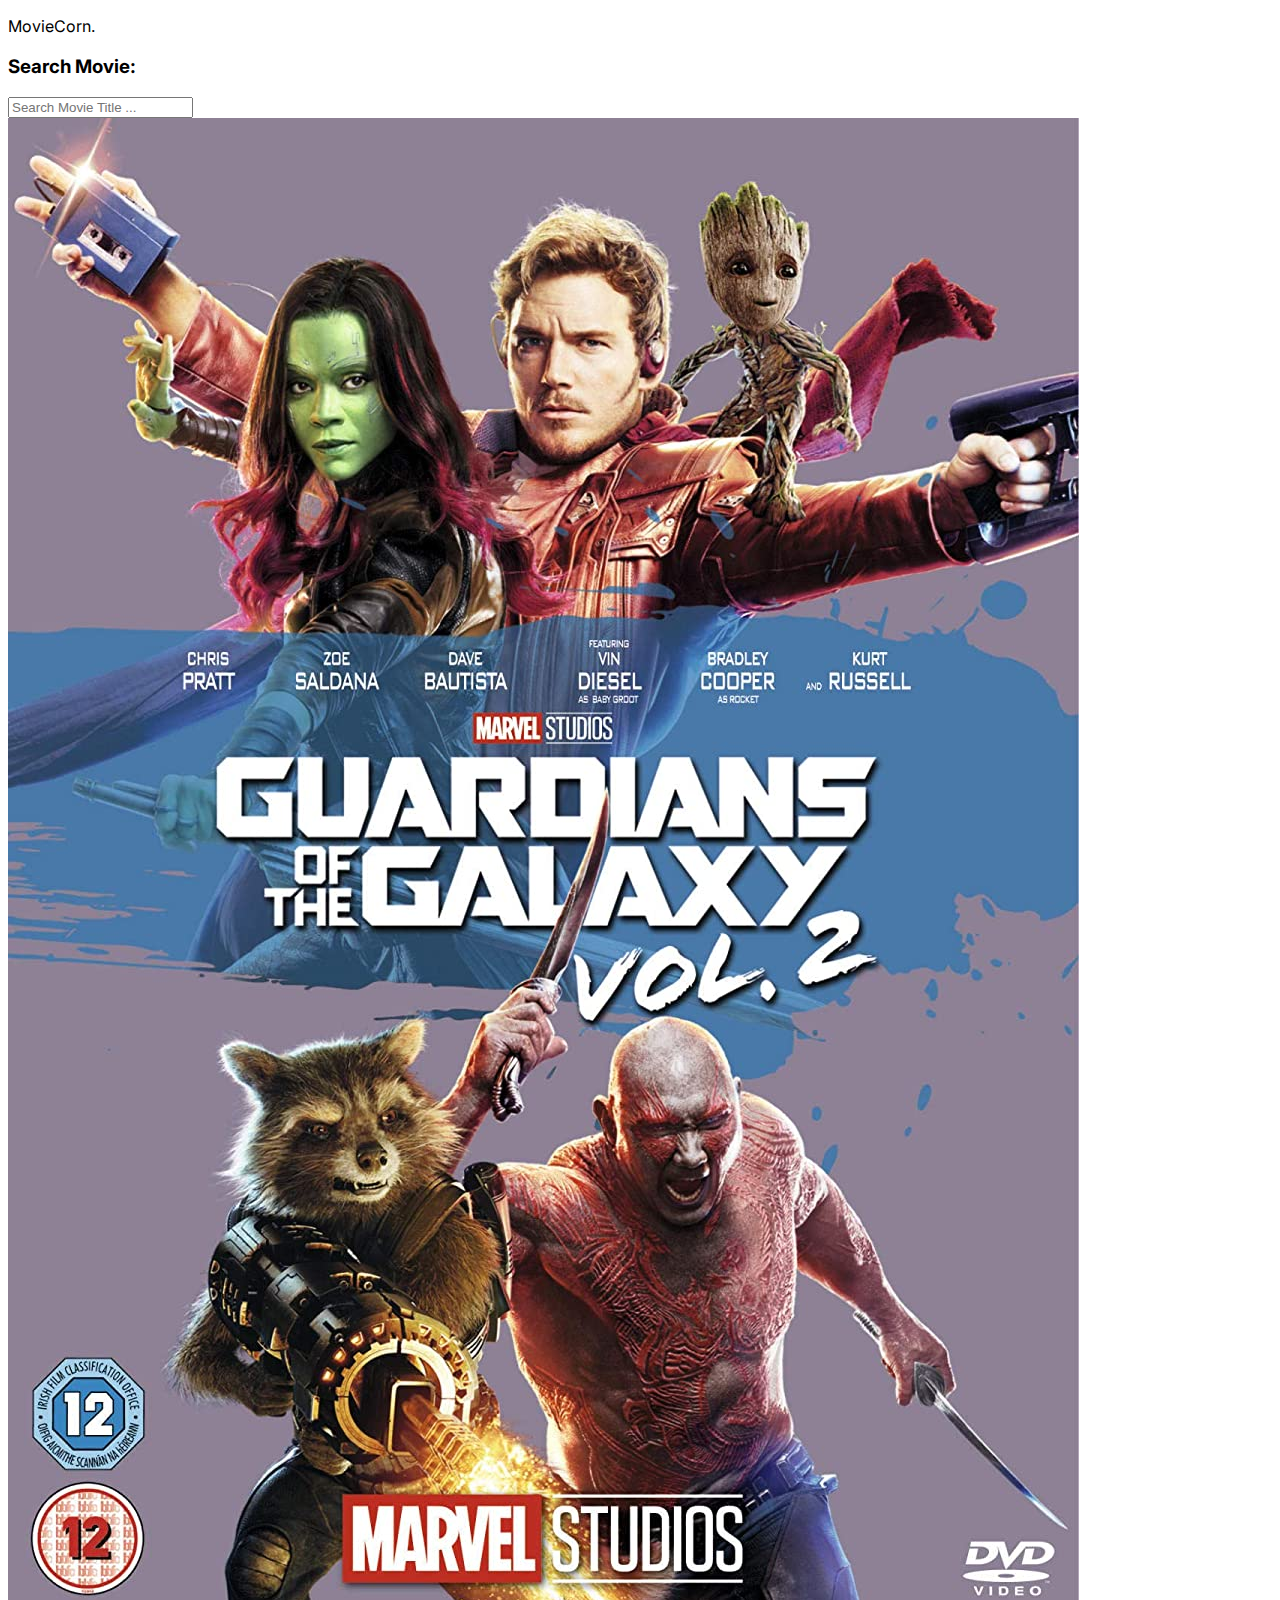
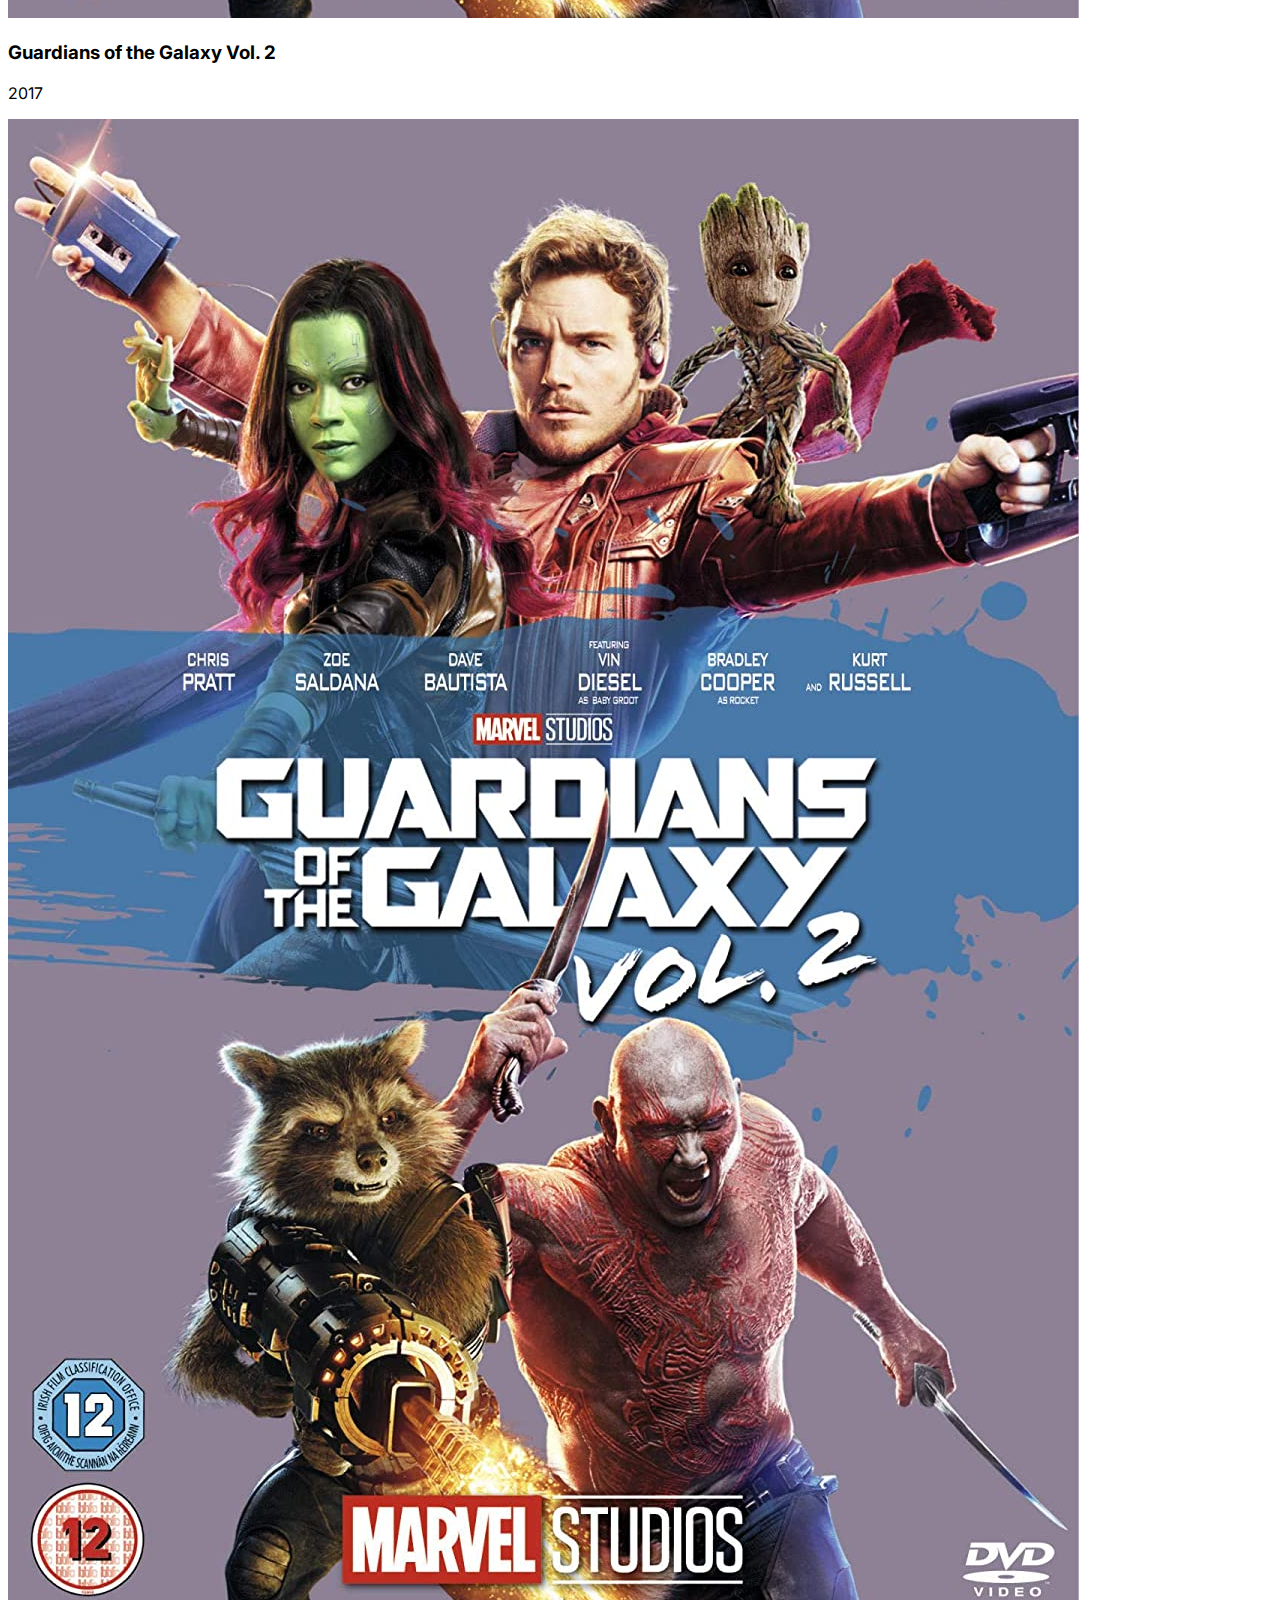
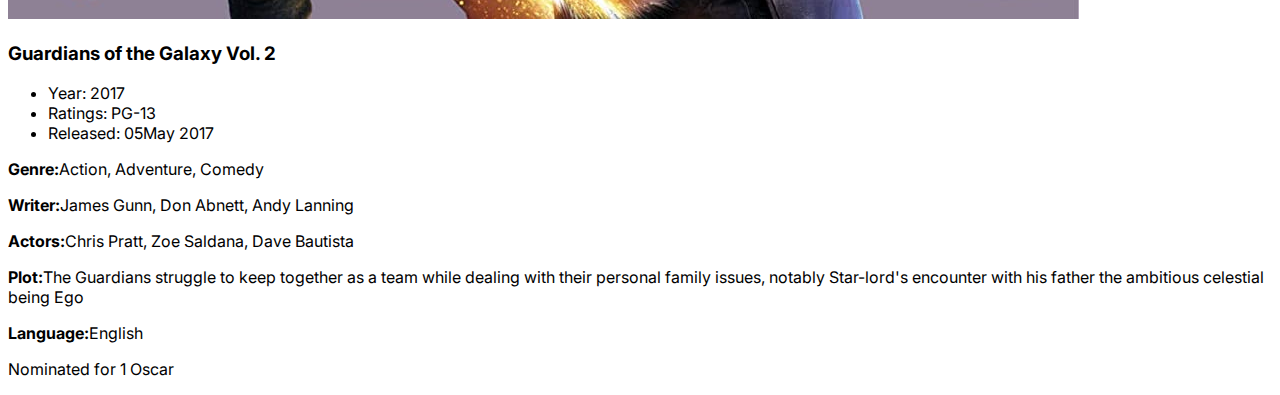
==== Movie Search App/index.html @ 8bec865f "Will start from 7 minutes" ====
<!DOCTYPE html>
<html lang="en">
<head>
    <meta charset="UTF-8">
    <meta http-equiv="X-UA-Compatible" content="IE=edge">
    <meta name="viewport" content="width=device-width, initial-scale=1.0">
    <title>Movie Search Website</title>
    <!-- font awesome icons cdn -->
    <link rel="stylesheet" href="https://cdnjs.cloudflare.com/ajax/libs/font-awesome/6.0.0-beta3/css/all.min.css" integrity="sha512-Fo3rlrZj/k7ujTnHg4CGR2D7kSs0v4LLanw2qksYuRlEzO+tcaEPQogQ0KaoGN26/zrn20ImR1DfuLWnOo7aBA==" crossorigin="anonymous" referrerpolicy="no-referrer" />
    <!-- CSS link -->
    <link rel="stylesheet" href="style.css">
</head>
<body>

    <div class="wrapper">
        <!-- logo -->
        <div class="logo">
            <div class="container">
                <p>Movie<span>Corn.</span></p>
            </div>
        </div>
        <!-- End of logo -->

        <!-- Search Container -->
        <div class="search-container">
            <div class="search-element">
                <h3>Search Movie: </h3>
                <input type="text" class="form-control" placeholder="Search Movie Title ..." id="movie-search-box">

                <div class="search-list" id="search list">
                    <!-- list here -->
                    <div class="search-list-item">
                        <div class="search-item-thumbnail">
                            <img src="images/medium-cover.jpg" alt="">
                        </div>

                        <div class="search-item-info">
                            <h3>Guardians of the Galaxy Vol. 2</h3>
                            <p>2017</p>
                        </div>
                    </div>
                </div>
            </div>
        </div>
        <!-- End of search container -->

        <!-- Result Container -->
        <div class="container">
            <div class="result-container">
                <div class="result-grid" id="result-grid">
                    <!-- Movie Information here -->
                    <div class="movie-poster">
                        <img src="images/medium-cover.jpg" alt="movie poster">
                    </div>

                    <div class="movie-info">
                        <h3 class="movie-title">
                            Guardians of the Galaxy Vol. 2
                        </h3>

                        <ul class="movie-misc-info">

                            <li class="year">Year: 2017</li>

                            <li class="rated">Ratings: PG-13</li>

                            <li class="released">Released: 05May 2017</li>
                        </ul>

                        <p class="genre"><b>Genre:</b>Action, Adventure, Comedy</p>

                        <p class="writer"><b>Writer:</b>James Gunn, Don Abnett, Andy Lanning</p>

                        <p class="actors"><b>Actors:</b>Chris Pratt, Zoe Saldana, Dave Bautista</p>

                        <p class="plot"><b>Plot:</b>The Guardians struggle to keep together as a team while dealing with their personal family issues, notably Star-lord's encounter with his father the ambitious celestial being Ego</p>

                        <p class="language"><b>Language:</b>English</p>

                        <p class="awards"><b><i class="fas fa-award"></i></b>Nominated for 1 Oscar</p>

                    </div>
                </div>
            </div>
        </div>
        <!-- End of result container -->
    </div>



    <!-- movie app js -->
    <script src="index.js"></script>
</body>
</html>
---- Movie Search App/style.css ----
@import url('https://fonts.googleapis.com/css2?family=Inter:wght@300;400;500;600;700;800&display=swap');

body{
    font-family: 'Inter', sans-serif;
}
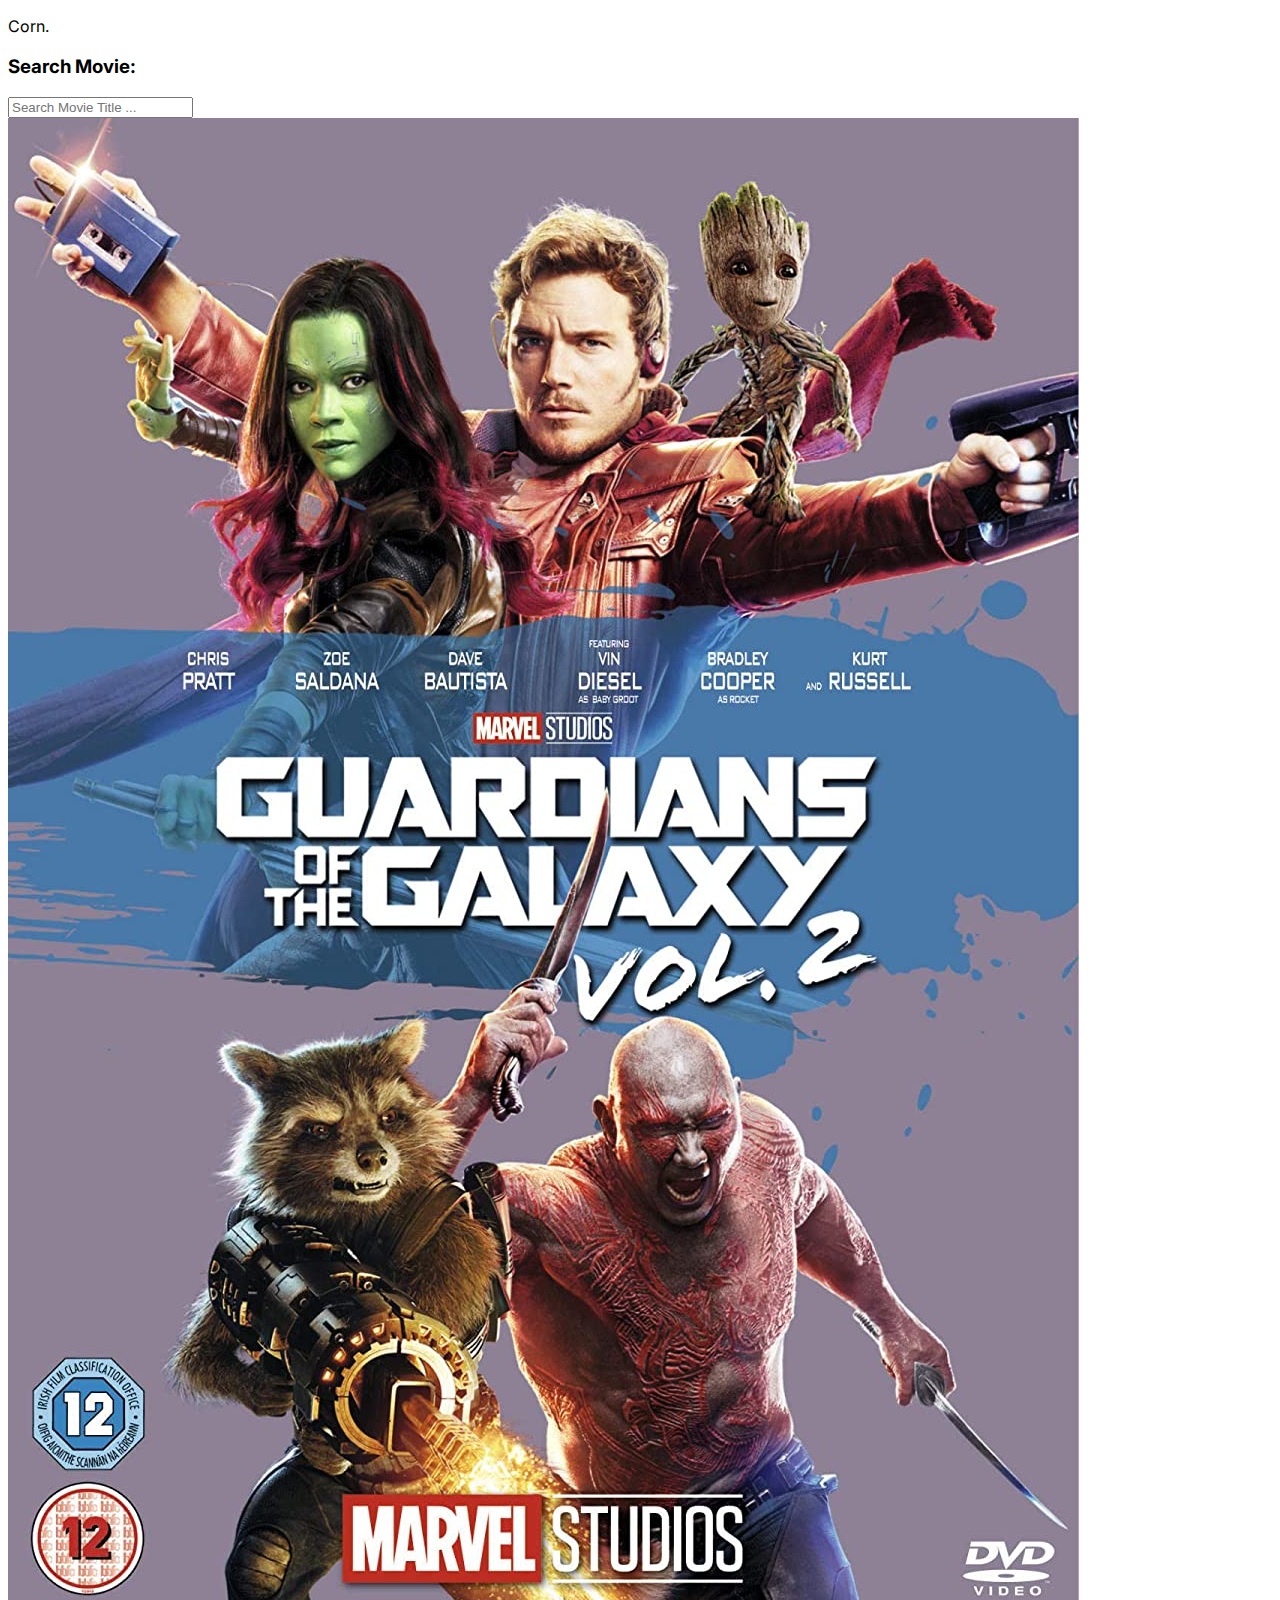
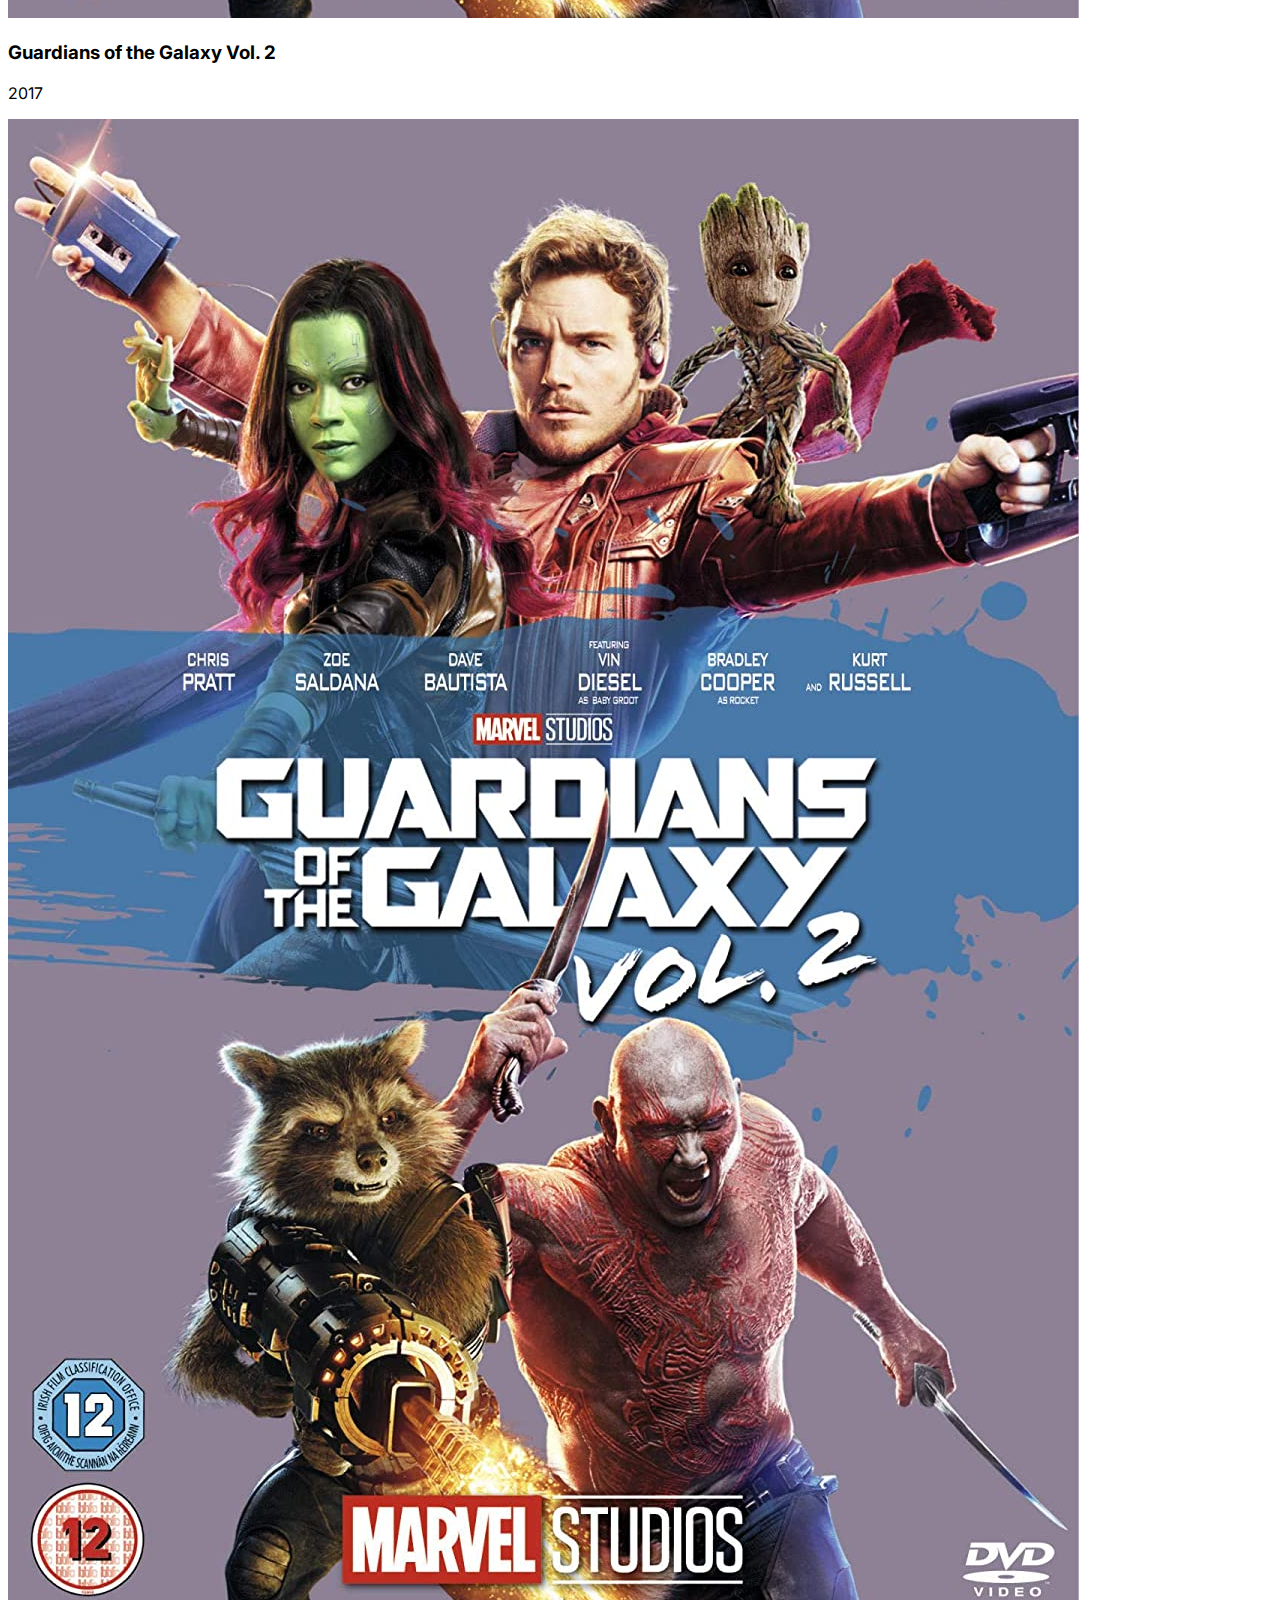
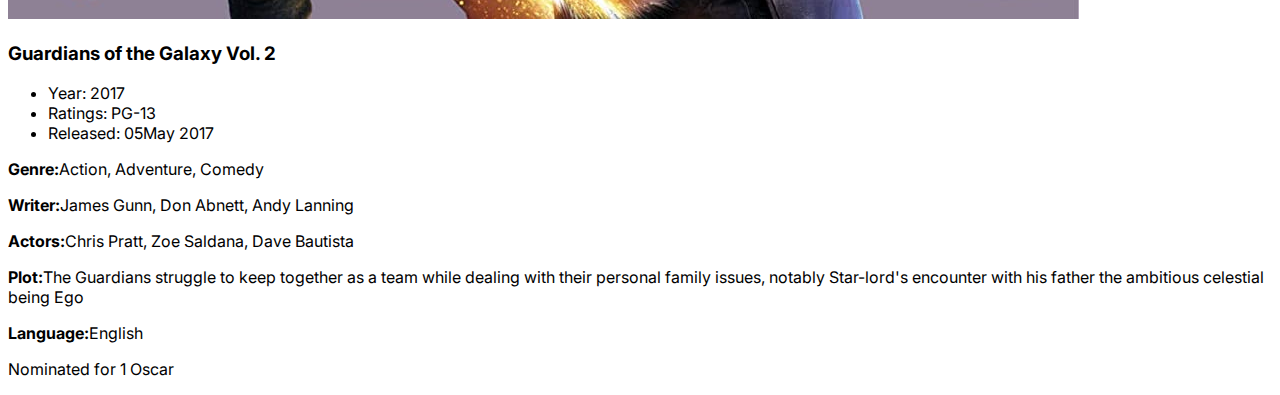
==== commit b77489fb: "edited" ====
--- a/Movie Search App/index.html
+++ b/Movie Search App/index.html
@@ -16,7 +16,7 @@
         <!-- logo -->
         <div class="logo">
             <div class="container">
-                <p>Movie<span>Corn.</span></p>
+                <p><span>Corn.</span></p>
             </div>
         </div>
         <!-- End of logo -->
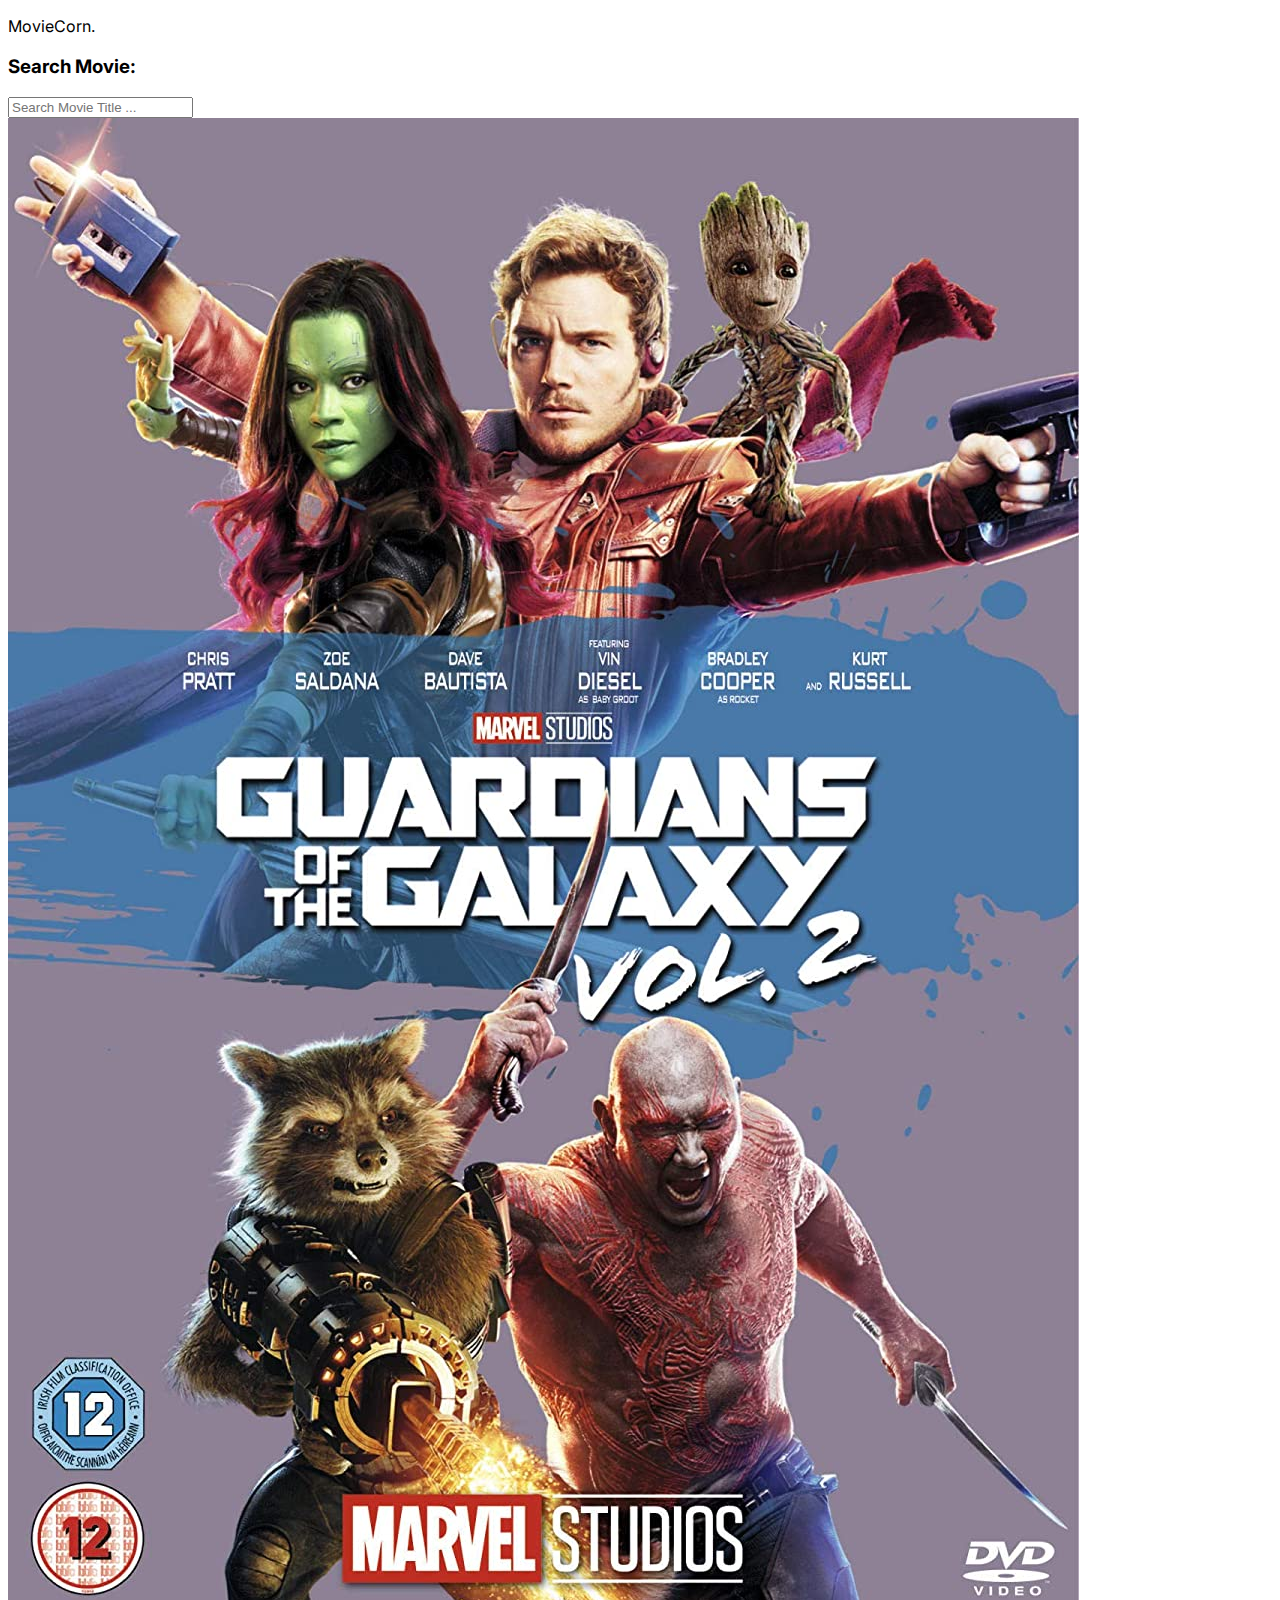
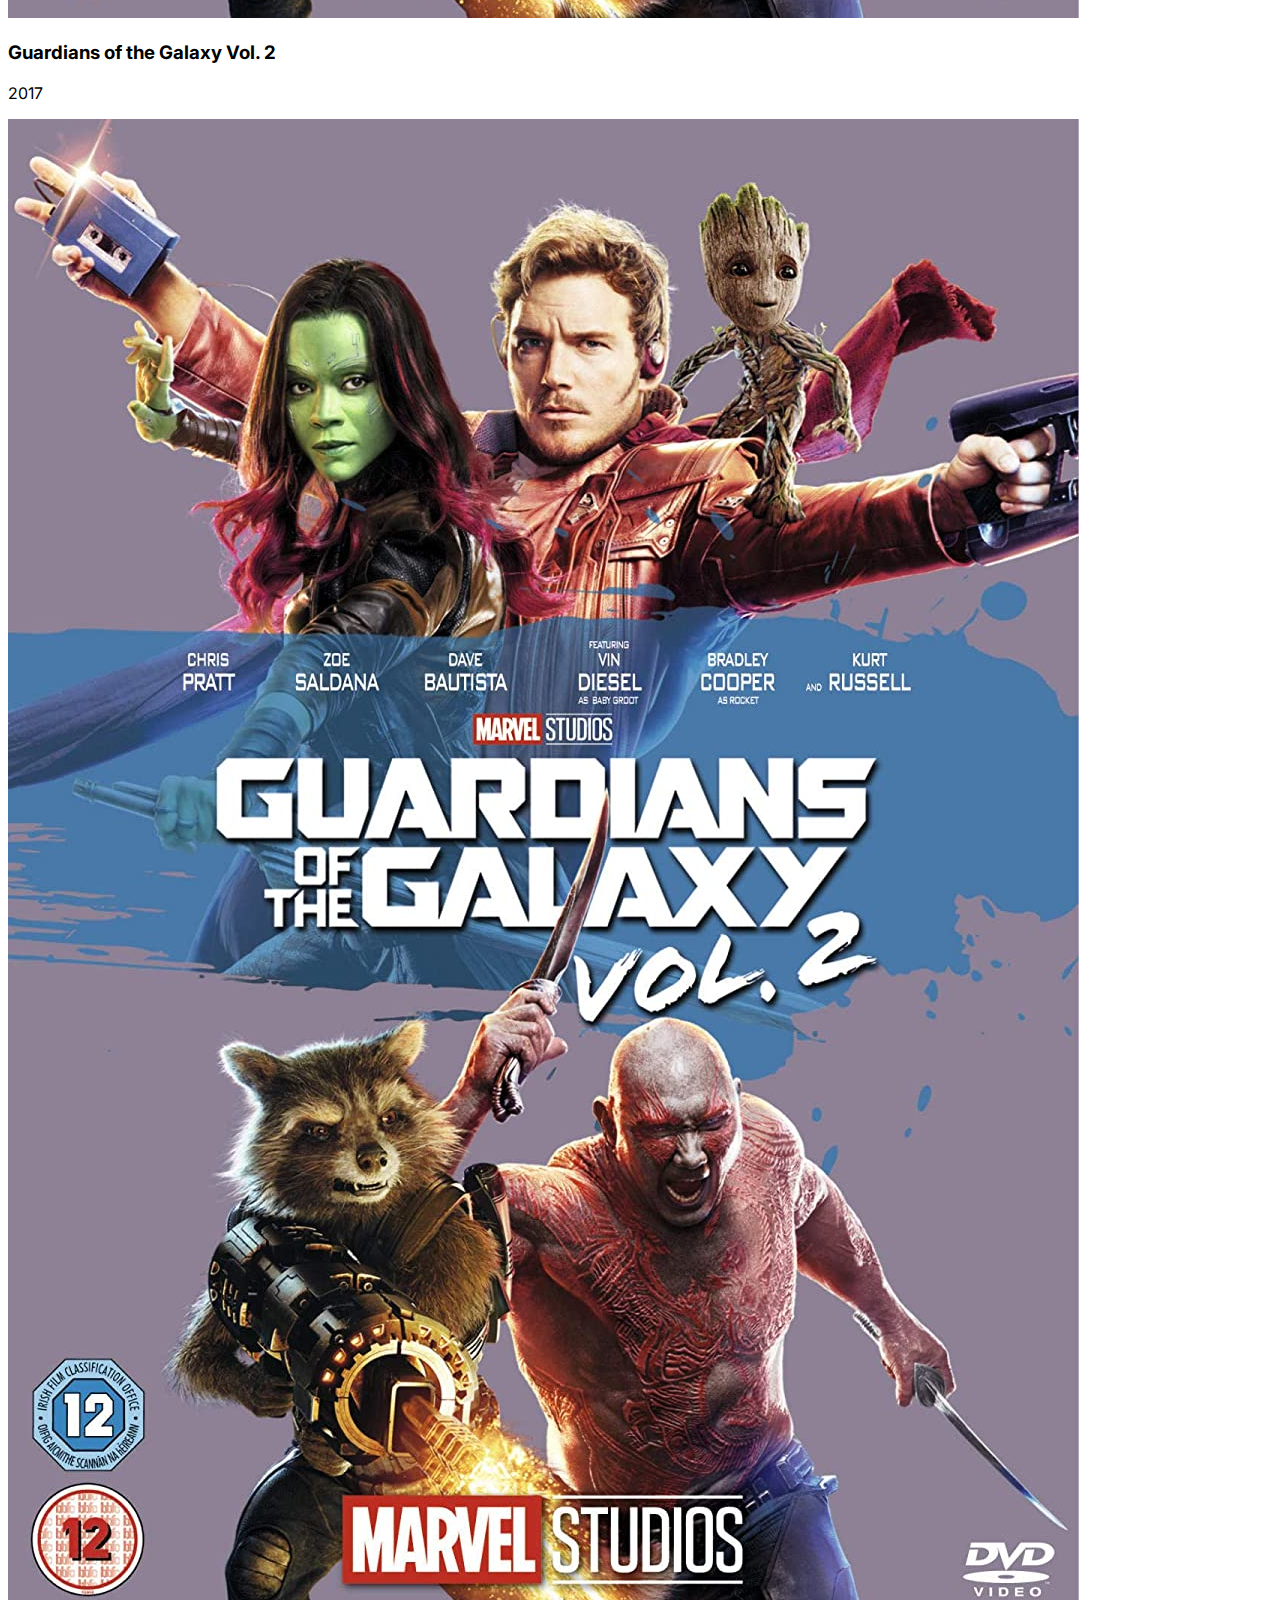
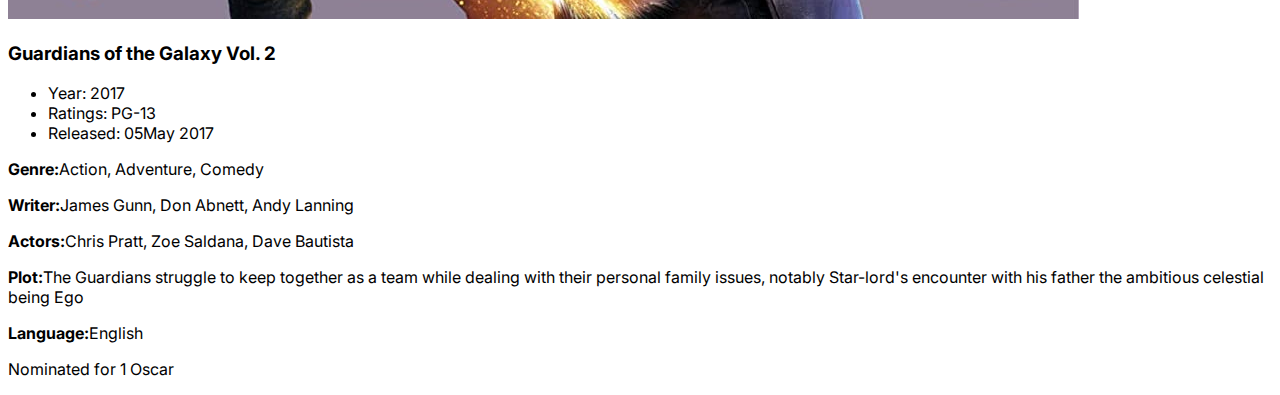
==== commit 2d78aa61: "dpne" ====
--- a/Movie Search App/index.html
+++ b/Movie Search App/index.html
@@ -16,7 +16,7 @@
         <!-- logo -->
         <div class="logo">
             <div class="container">
-                <p><span>Corn.</span></p>
+                <p>Movie<span>Corn.</span></p>
             </div>
         </div>
         <!-- End of logo -->
